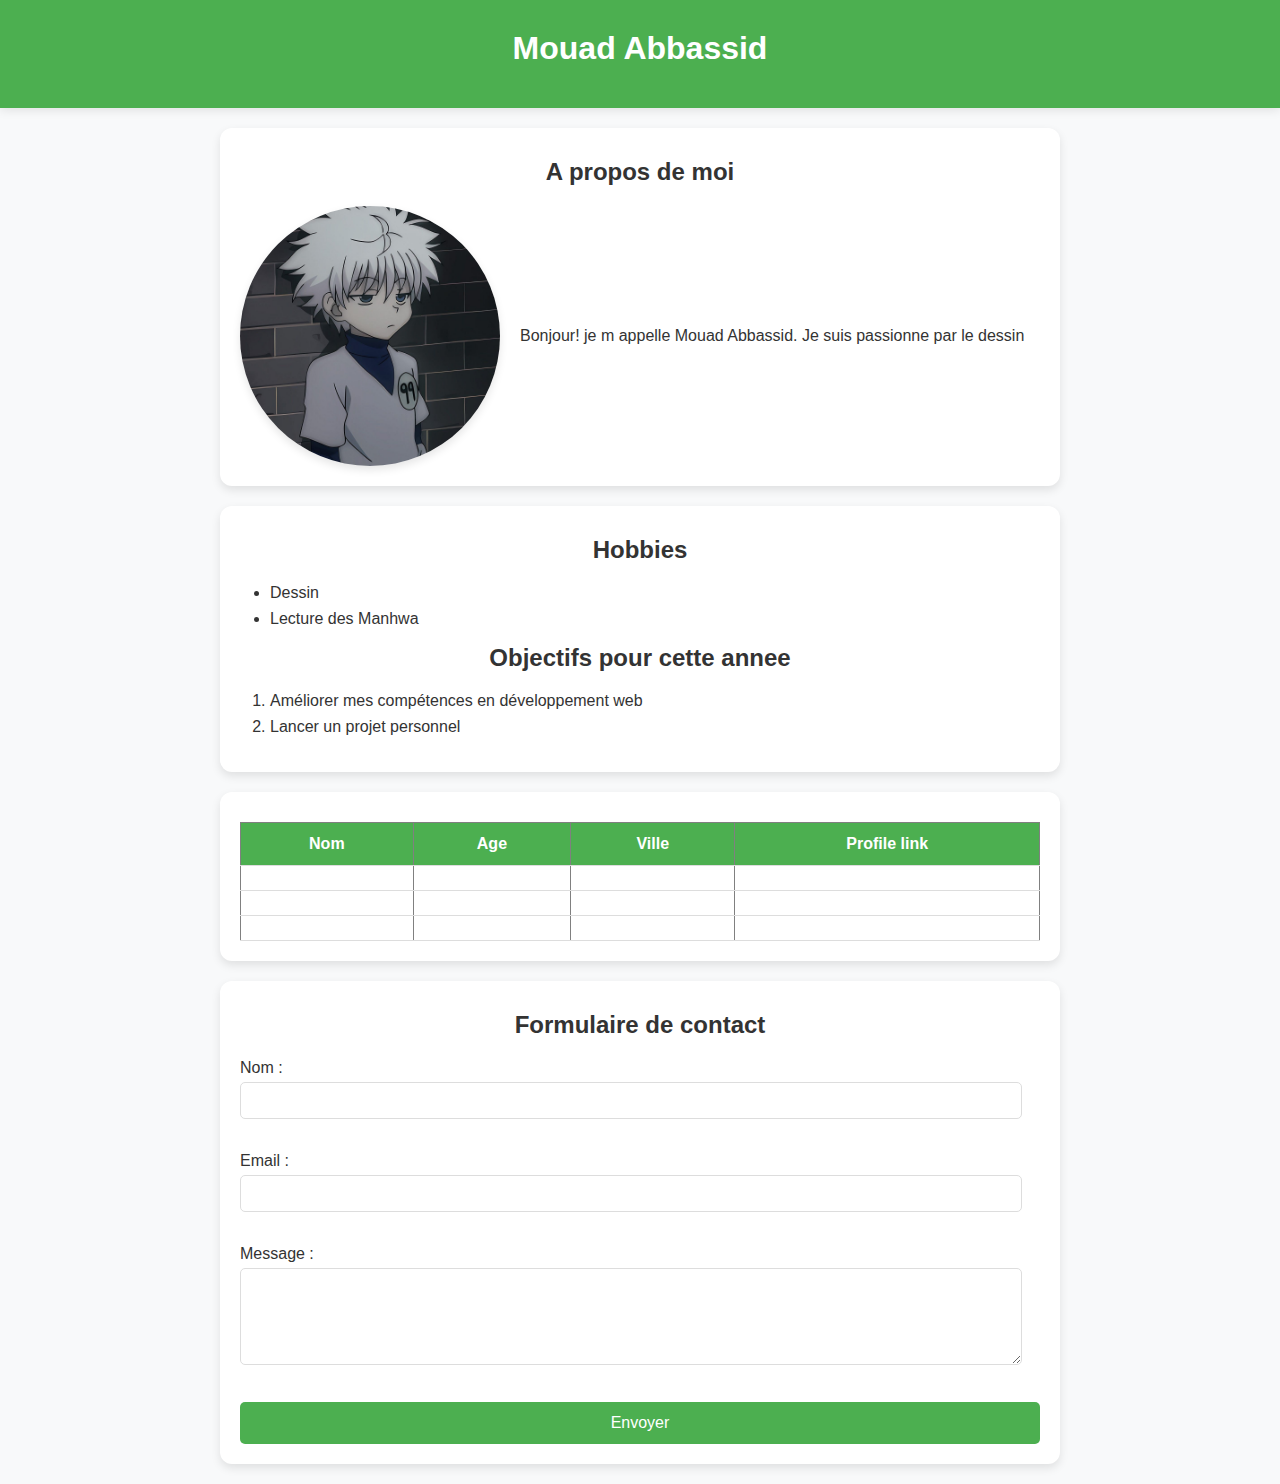
==== index.html @ ab4ffdb8 "Rename profil_avance.html to index.html" ====
<!DOCTYPE html>
<html lang="en">
<head>
    <meta charset="UTF-8">
    <meta name="viewport" content="width=device-width, initial-scale=1.0">
    <title>Profil</title>
    <link rel="stylesheet" href="style.css">
</head>
<body>
    <header>
        <h1>Mouad Abbassid</h1>
    </header>
    <section >
        <h2>A propos de moi</h2>
        <div class="about-content">
            <img src="killua.jpg" alt="Photo de moi" class="profile-img">
            <p>Bonjour! je m appelle Mouad Abbassid. Je suis passionne par le dessin</p>
        </div>
    </section>
    <section>
        <h2>Hobbies</h2>
        <ul>
            <li>Dessin</li>
            <li>Lecture des Manhwa</li>
        </ul>
        <h2>Objectifs pour cette annee</h2>
        <ol>
            <li>Améliorer mes compétences en développement web</li>
            <li>Lancer un projet personnel</li>
        </ol>
    </section>
    <section>
        <table border="1">
            <tr>
                <th>Nom</th>
                <th>Age</th>
                <th>Ville</th>
                <th>Profile link</th>
            </tr>
            <tr>
                <td></td>
                <td></td>
                <td></td>
                <td></td>
            </tr>
            <tr>
                <td></td>
                <td></td>
                <td></td>
                <td></td>
            </tr>
            <tr>
                <td></td>
                <td></td>
                <td></td>
                <td></td>
            </tr>
        </table>
    </section>
    <section>
        <h2>Formulaire de contact</h2>
        <form action="" id="contactForm">
            <label for="name">Nom :</label>
            <input type="text" id="name" required><br><br>

            <label for="email">Email :</label>
            <input type="email" id="email" required><br><br>

            <label for="message">Message :</label><br>
            <textarea id="message" rows="5" cols="40"></textarea><br><br>

            <button type="submit">Envoyer</button>
        </form>
    </section>

    <script src="script.js"></script>
</body>
</html>
---- style.css ----
/* body {
    font-family: Arial, sans-serif;
    background-color: #f0f0f0;
    margin: 0;
    padding: 0;
}

header {
    background-color: #4CAF50;
    color: white;
    text-align: center;
    padding: 15px 0;
}

section {
    margin: 20px;
    padding: 10px;
    background-color: white;
    border-radius: 8px;
    box-shadow: 0 0 10px rgba(0, 0, 0, 0.1);
}

table {
    width: 100%;
    border-collapse: collapse;
}

th, td {
    padding: 10px;
    text-align: center;
}

th {
    background-color: #4CAF50;
    color: white;
}

img {
    display: block;
    margin: 10px 0;
}

button {
    background-color: #4CAF50;
    color: white;
    border: none;
    padding: 10px 20px;
    cursor: pointer;
}

button:hover {
    background-color: #45a049;
} */


/* General Styles */
body {
    margin: 0;
    padding: 0;
    font-family: 'Poppins', sans-serif;
    background-color: #f8f9fa;
    color: #333;
}

h1, h2 {
    text-align: center;
    margin-top: 10px;
}

header {
    background-color: #4CAF50;
    color: white;
    padding: 20px;
    text-align: center;
    box-shadow: 0 2px 10px rgba(0, 0, 0, 0.1);
}

/* Section Styling */
section {
    margin: 20px auto;
    padding: 20px;
    max-width: 800px;
    background-color: white;
    border-radius: 12px;
    box-shadow: 0 4px 10px rgba(0, 0, 0, 0.1);
}

.about-content {
    display: flex;
    align-items: center;
    gap: 20px; /* Adds space between the text and image */
}

.about-content p {
    flex: 2; /* Make the paragraph take more space */
    text-align: justify; /* Neat justified text */
}

.profile-img {
    flex: 1; /* Image takes less space compared to the paragraph */
    width: 150px !important;
    /* height: 150px; */
    object-fit: cover;
    border-radius: 50%;
    box-shadow: 0 4px 8px rgba(0, 0, 0, 0.1);
}

/* List Styling */
ul, ol {
    margin-left: 30px;
    padding: 0;
}

li {
    margin-bottom: 8px;
}

/* Table Styling */
table {
    width: 100%;
    border-collapse: collapse;
    margin-top: 10px;
}

th, td {
    padding: 12px;
    text-align: center;
    border-bottom: 1px solid #ddd;
}

th {
    background-color: #4CAF50;
    color: white;
}

/* Form Styling */
form {
    margin-top: 20px;
}

input, textarea {
    width: 95%;
    padding: 10px;
    margin-top: 5px;
    margin-bottom: 15px;
    border: 1px solid #ddd;
    border-radius: 5px;
}

button {
    width: 100%;
    padding: 12px;
    background-color: #4CAF50;
    color: white;
    border: none;
    border-radius: 5px;
    cursor: pointer;
    font-size: 16px;
}

button:hover {
    background-color: #45a049;
}

/* Footer Styling */
footer {
    text-align: center;
    padding: 10px;
    background-color: #f1f1f1;
    position: fixed;
    bottom: 0;
    width: 100%;
    box-shadow: 0 -2px 10px rgba(0, 0, 0, 0.1);
}
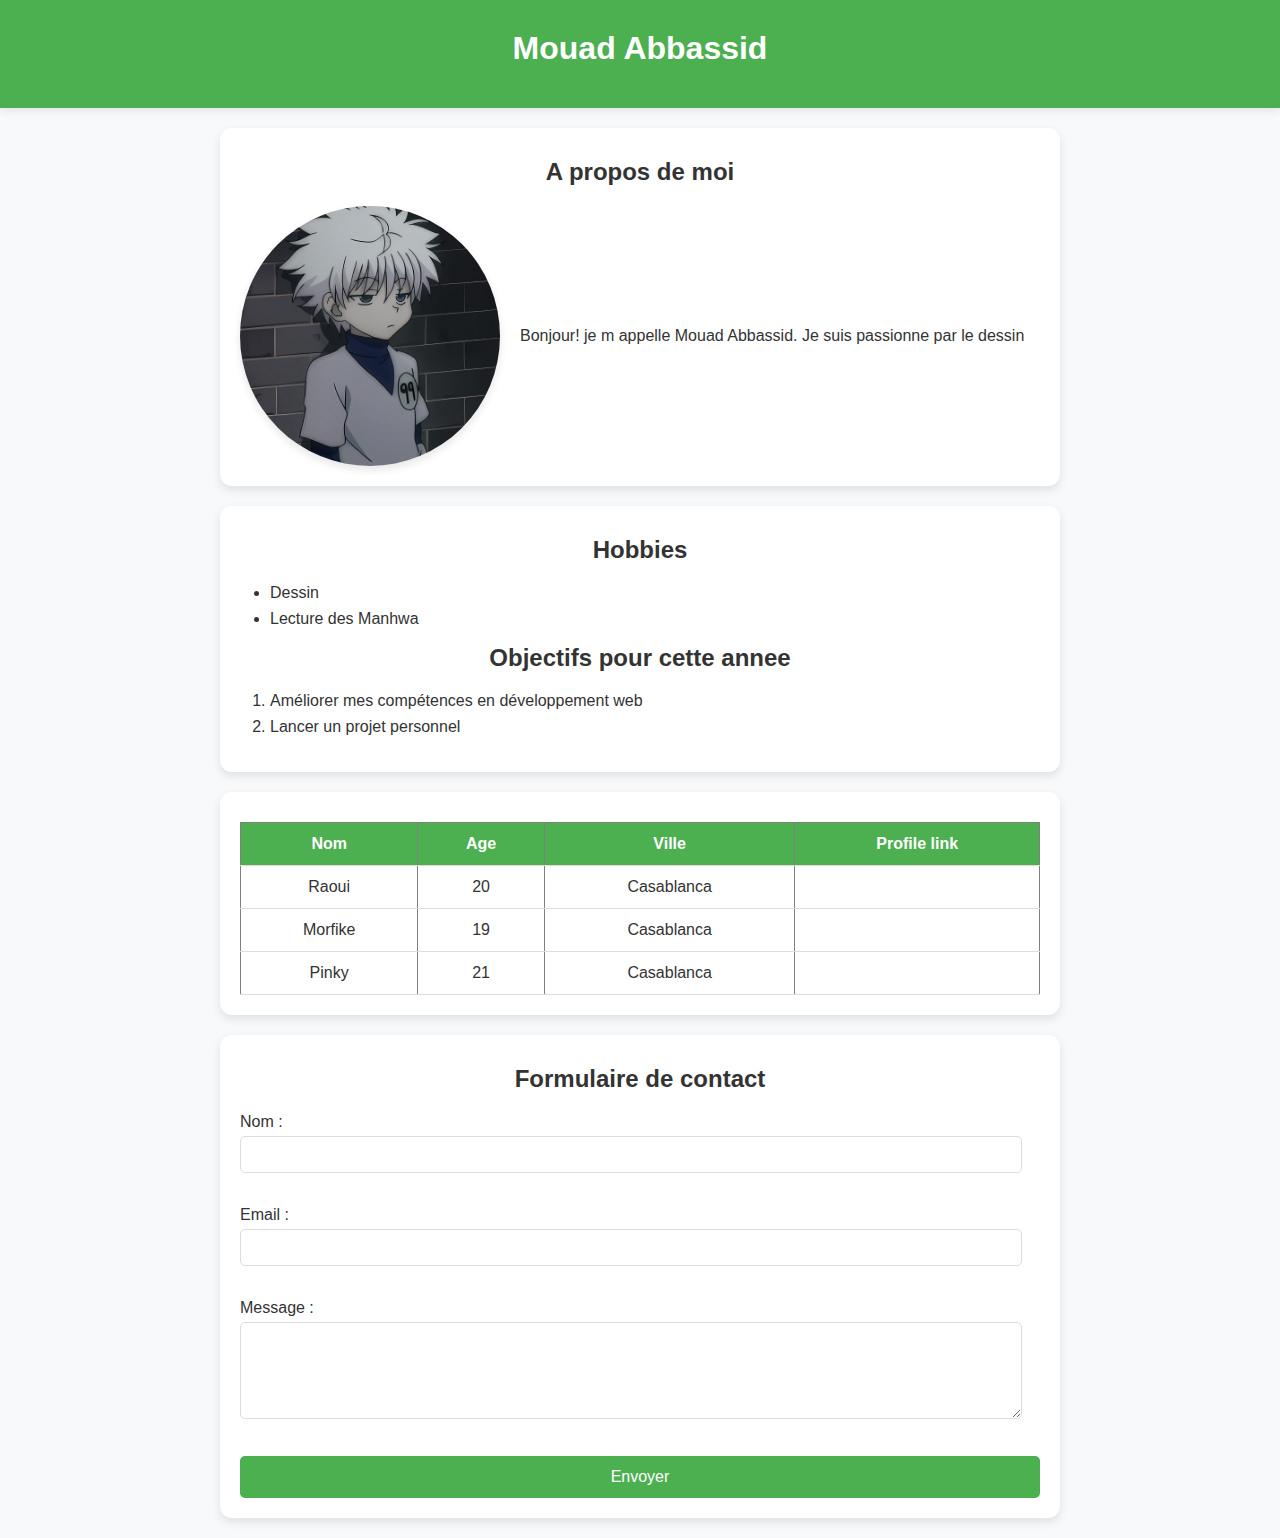
==== commit b4887daf: "adding names of my friends on the table" ====
--- a/index.html
+++ b/index.html
@@ -38,22 +38,22 @@
                 <th>Profile link</th>
             </tr>
             <tr>
-                <td></td>
-                <td></td>
-                <td></td>
-                <td></td>
+                <td>Raoui</td>
+                <td>20</td>
+                <td>Casablanca</td>
+                <td><a href=""></a></td>
             </tr>
             <tr>
-                <td></td>
-                <td></td>
-                <td></td>
-                <td></td>
+                <td>Morfike</td>
+                <td>19</td>
+                <td>Casablanca</td>
+                <td><a href=""></a></td>
             </tr>
             <tr>
-                <td></td>
-                <td></td>
-                <td></td>
-                <td></td>
+                <td>Pinky</td>
+                <td>21</td>
+                <td>Casablanca</td>
+                <td><a href=""></a></td>
             </tr>
         </table>
     </section>
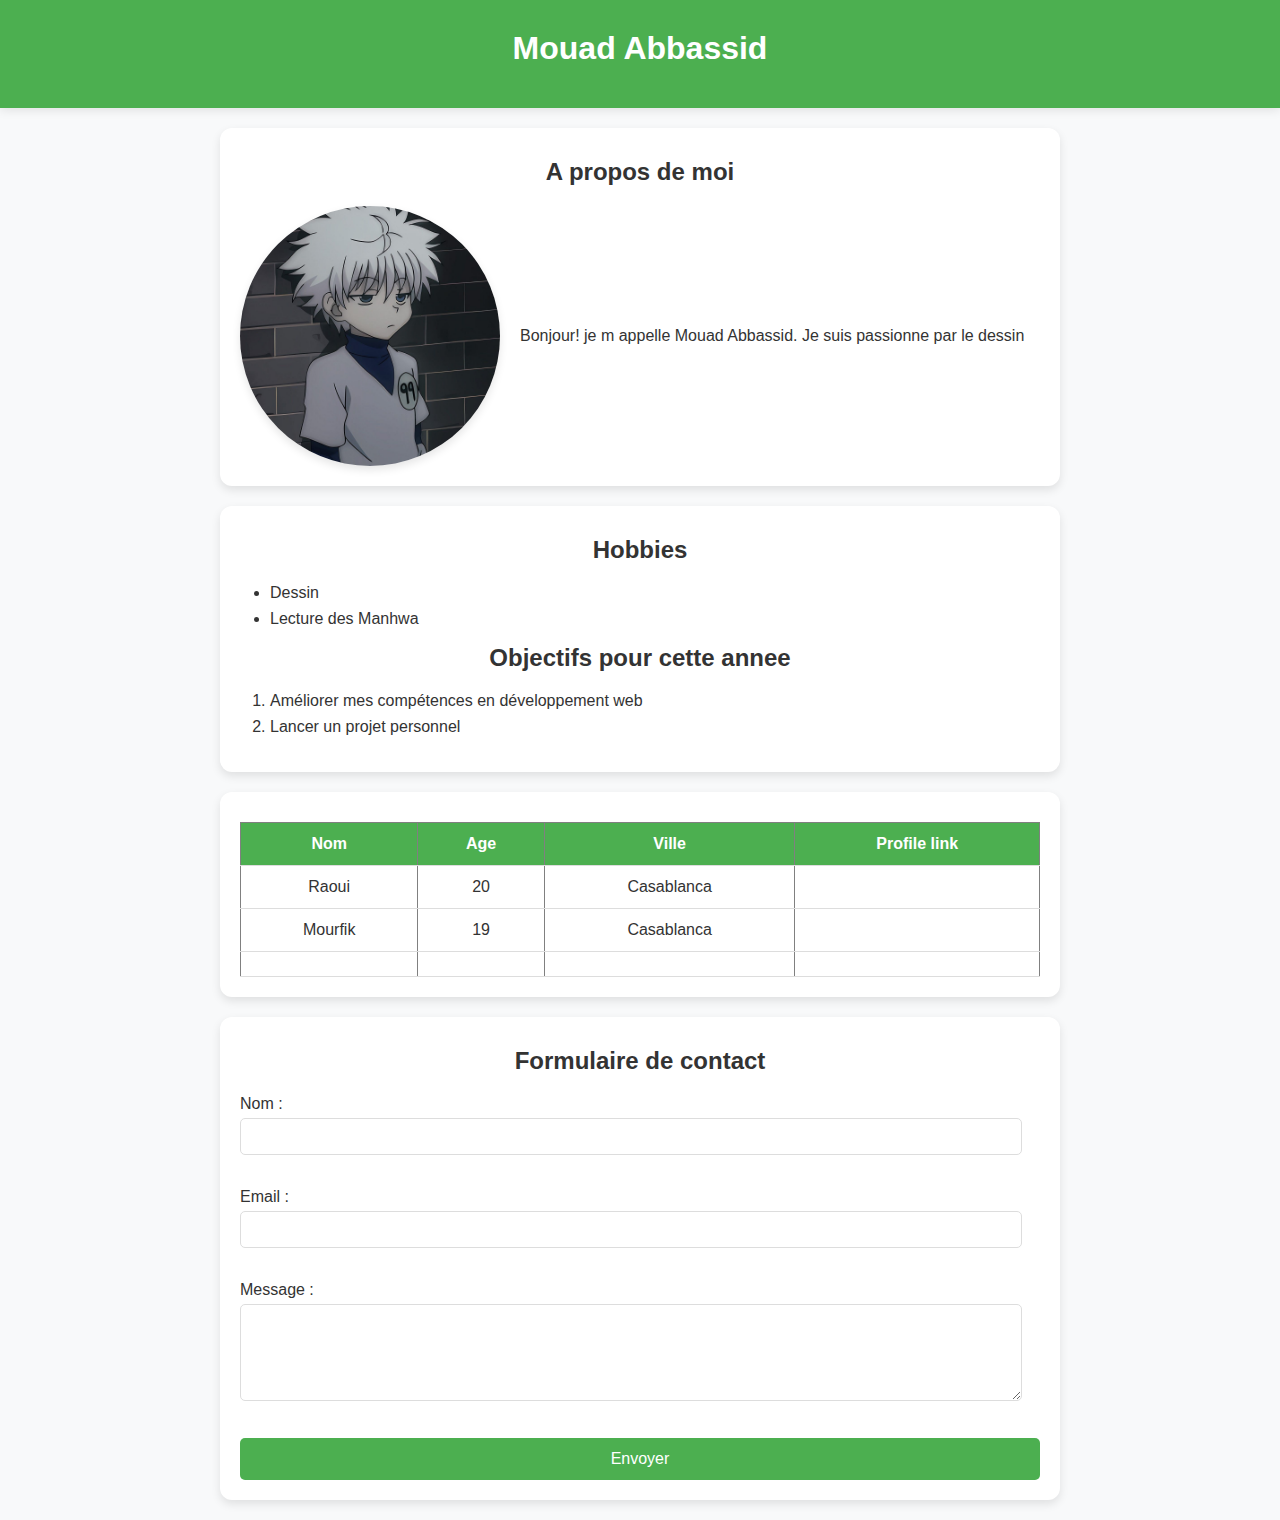
==== commit 7bdd1852: "fixing some css stuff and correcting a name of a friend" ====
--- a/index.html
+++ b/index.html
@@ -44,15 +44,15 @@
                 <td><a href=""></a></td>
             </tr>
             <tr>
-                <td>Morfike</td>
+                <td>Mourfik</td>
                 <td>19</td>
                 <td>Casablanca</td>
                 <td><a href=""></a></td>
             </tr>
             <tr>
-                <td>Pinky</td>
-                <td>21</td>
-                <td>Casablanca</td>
+                <td></td>
+                <td></td>
+                <td></td>
                 <td><a href=""></a></td>
             </tr>
         </table>
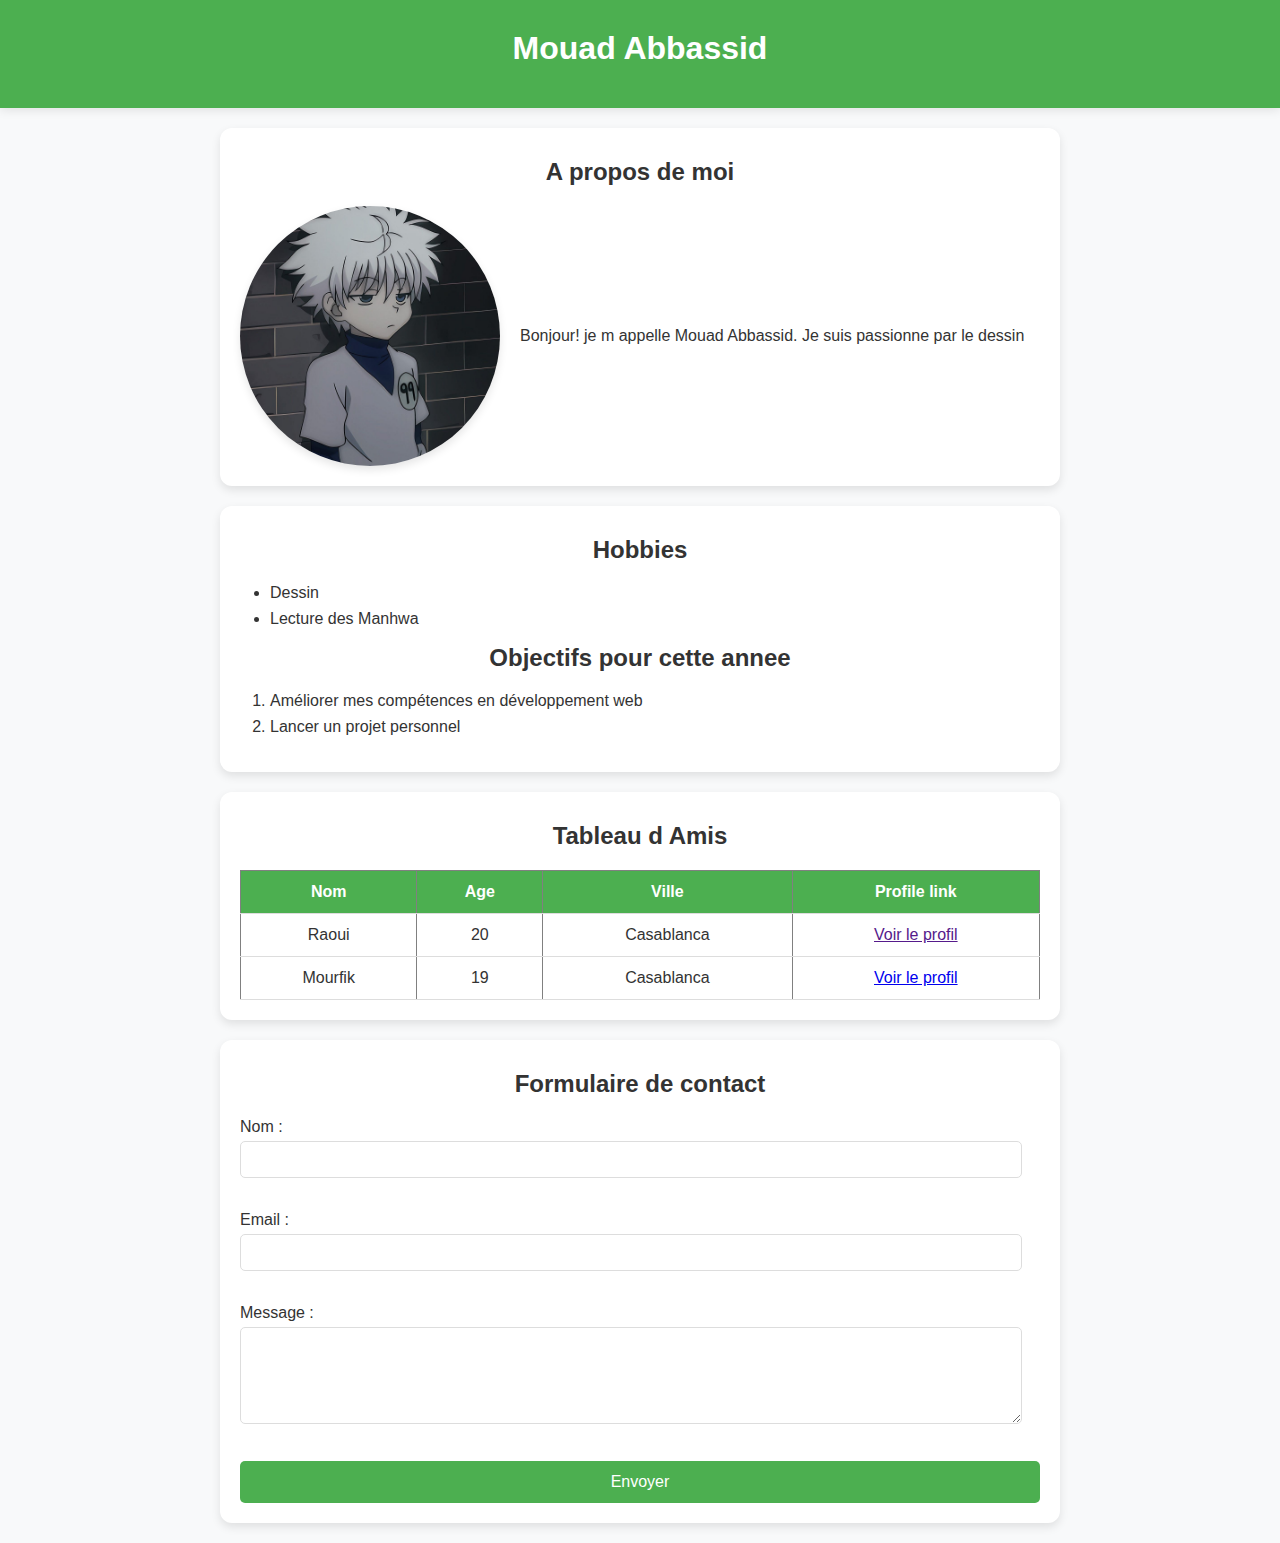
==== commit 6ce6d371: "adding the link to the profiles and fixing some minor details!" ====
--- a/index.html
+++ b/index.html
@@ -30,6 +30,7 @@
         </ol>
     </section>
     <section>
+        <h2>Tableau d Amis</h2>
         <table border="1">
             <tr>
                 <th>Nom</th>
@@ -41,20 +42,20 @@
                 <td>Raoui</td>
                 <td>20</td>
                 <td>Casablanca</td>
-                <td><a href=""></a></td>
+                <td><a href="">Voir le profil</a></td>
             </tr>
             <tr>
                 <td>Mourfik</td>
                 <td>19</td>
                 <td>Casablanca</td>
-                <td><a href=""></a></td>
+                <td><a href="ayoubmk17.github.io">Voir le profil</a></td>
             </tr>
-            <tr>
+            <!-- <tr>
                 <td></td>
                 <td></td>
                 <td></td>
                 <td><a href=""></a></td>
-            </tr>
+            </tr> -->
         </table>
     </section>
     <section>
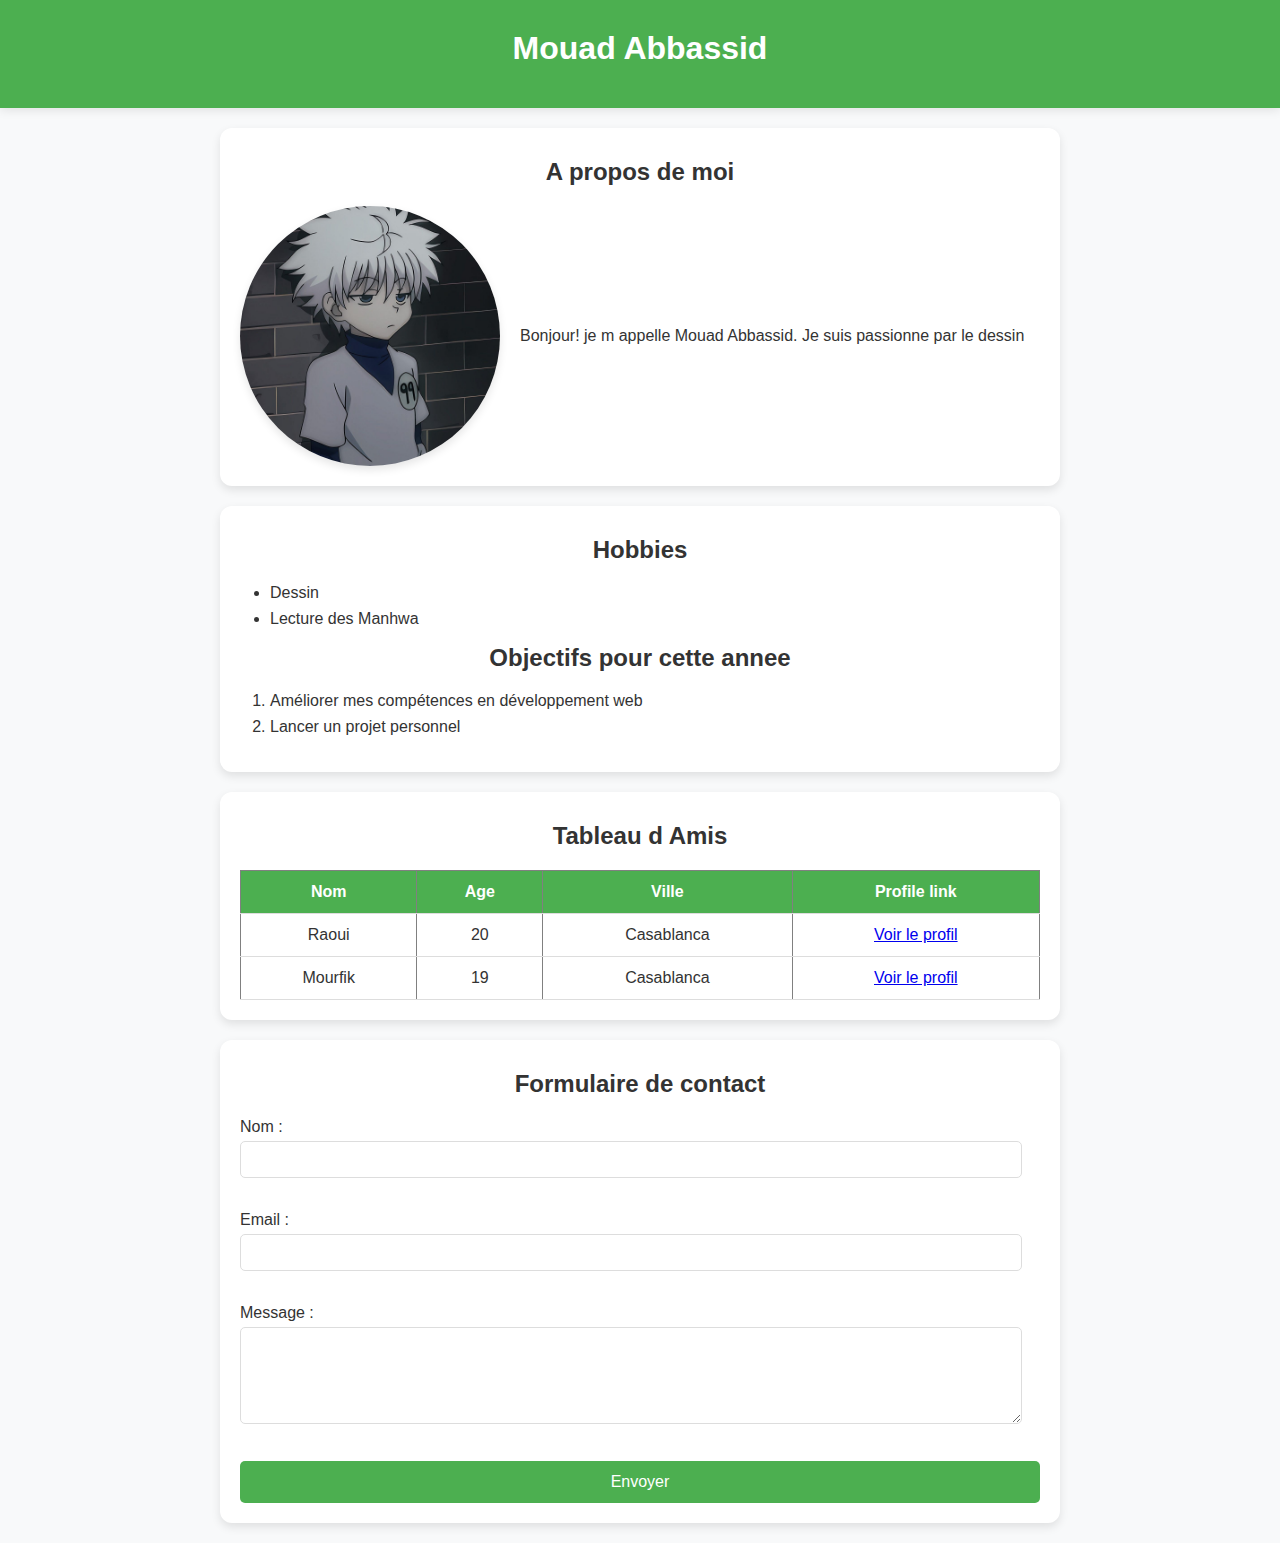
==== commit 6320f180: "Update index.html" ====
--- a/index.html
+++ b/index.html
@@ -42,7 +42,7 @@
                 <td>Raoui</td>
                 <td>20</td>
                 <td>Casablanca</td>
-                <td><a href="">Voir le profil</a></td>
+                <td><a href="abdessamadr.github.io">Voir le profil</a></td>
             </tr>
             <tr>
                 <td>Mourfik</td>
